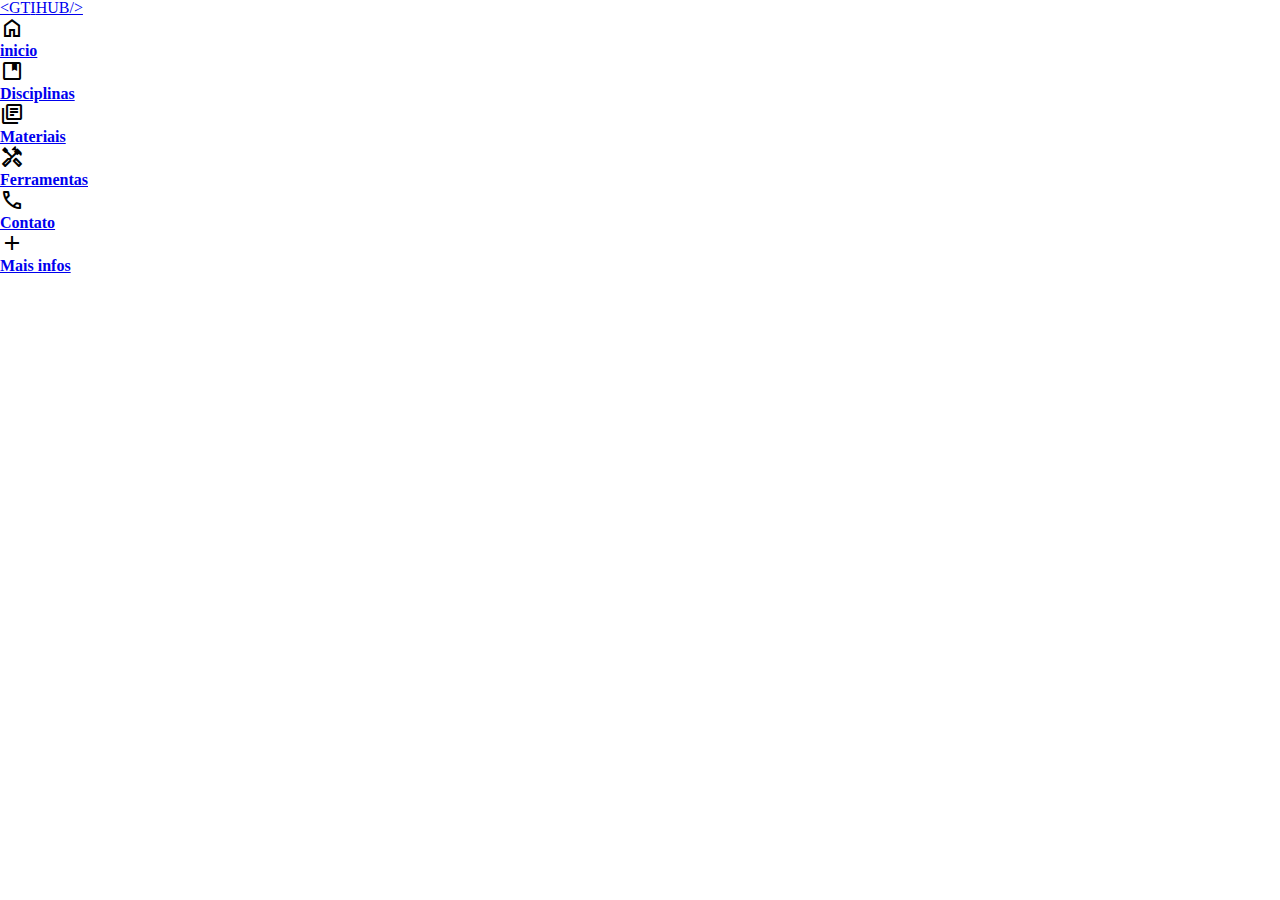
==== pages/contact.html @ a8d14804 ""feat: update arquives html"" ====
<!DOCTYPE html>
<html lang="pt-br">

<head>
    <meta charset="UTF-8">
    <meta name="viewport" content="width=device-width, initial-scale=1.0">

    <!-- RESET -->
    <link rel="stylesheet" href="/styles/reset.css">

    <!-- GOOGLE FONTS - LATO -->
    <link rel="preconnect" href="https://fonts.googleapis.com">
    <link rel="preconnect" href="https://fonts.gstatic.com" crossorigin>
    <link href="https://fonts.googleapis.com/css2?family=Lato:wght@100;300;400;700;900&display=swap" rel="stylesheet">

    <!-- MATERIAL ICONS -->
    <link rel="stylesheet"
        href="https://fonts.googleapis.com/css2?family=Material+Symbols+Outlined:opsz,wght,FILL,GRAD@24,400,0,0" />

    <!-- OWN CSS -->
    <link rel="stylesheet" href="/styles/contact.css">

    <title>GTI HUB | Contato</title>

</head>

<body class="background">
    <div class="container">
        <aside class="nav">
            <header>
                <div class="container-logo">
                    <a class="link-logo" href="/pages/home.html">
                        <p class="logo">
                            <<span class="letter-gt">GT</span><span class="letter-i">I</span>HUB/>
                        </p>
                    </a>
                </div>
            </header>

            <nav class="main-menu">
                <ul class="list">
                    <!-- Home -->
                    <li class="list-item home">
                        <div class="box">
                            <div class="icon-home">
                                <span class="material-symbols-outlined">
                                    home
                                </span>
                            </div>
                        </div>

                        <a href="/pages/home.html" class="legend">
                            <h3 class="title home-title">inicio</h3>
                        </a>
                    </li>

                    <!-- Disciplina -->
                    <li class="list-item discipline">
                        <div class="box">
                            <div class="icon-discipline">
                                <span class="material-symbols-outlined">
                                    developer_guide
                                </span>
                            </div>
                        </div>
                        <a href="/pages/discipline.html" class="legend">
                            <h3 class="title home-title">Disciplinas</h3>
                        </a>
                    </li>

                    <!-- Materiais -->
                    <li class="list-item materials">
                        <div class="box">
                            <div class="icon-materials">
                                <span class="material-symbols-outlined">
                                    library_books
                                </span>

                            </div>
                        </div>
                        <a href="/pages/material.html" class="legend">
                            <h3 class="title home-title">Materiais</h3>
                        </a>
                    </li>

                    <!-- Ferramentas  -->
                    <li class="list-item tools">
                        <div class="box">
                            <div class="icon-tools">
                                <span class="material-symbols-outlined">
                                    handyman
                                </span>

                            </div>
                        </div>
                        <a href="/pages/tools.html" class="legend">
                            <h3 class="title home-title">Ferramentas</h3>
                        </a>
                    </li>

                    <!-- Contato -->
                    <li class="list-item contact">
                        <div class="box">
                            <div class="icon-contact">
                                <span class="material-symbols-outlined">
                                    call
                                </span>

                            </div>
                        </div>
                        <a href="/pages/contact.html" class="legend">
                            <h3 class="title home-title">Contato</h3>
                        </a>
                    </li>

                    <!-- Mais infos -->
                    <li class="list-item more-infos">
                        <div class="box">
                            <div class="icon-more-infos">
                                <span class="material-symbols-outlined">
                                    add
                                </span>

                            </div>
                        </div>
                        <a href="/pages/more_infos.html" class="legend">
                            <h3 class="title home-title">Mais infos</h3>
                        </a>
                    </li>
                </ul>
            </nav>
        </aside>

        <main class="container-main">

            <!-- <div class="name-discipline">
                <h3 class="name">Desenvolvimento Web II</h3>
            </div> -->

            <div class="container-contents">




            </div>


        </main>
    </div>

</body>

</html>
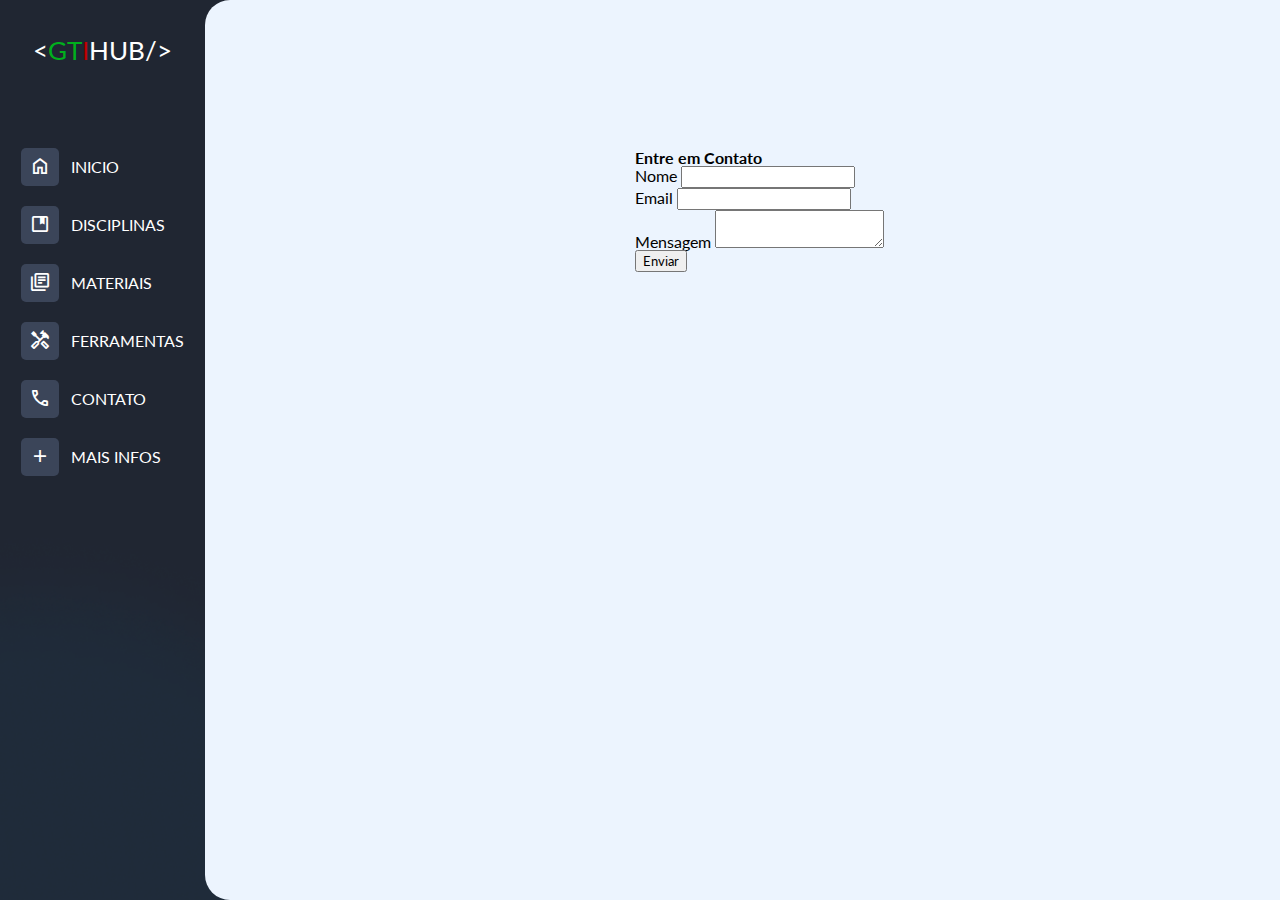
==== commit 42eff5c1: ""feat: added html files"" ====
--- a/pages/contact.html
+++ b/pages/contact.html
@@ -133,21 +133,43 @@
 
         <main class="container-main">
 
-            <!-- <div class="name-discipline">
-                <h3 class="name">Desenvolvimento Web II</h3>
-            </div> -->
-
             <div class="container-contents">
 
+                <div class="container-contact">
 
+                    <div class="title-contact">
+                        <h2>Entre em Contato</h2>
+                    </div>
 
+                    <form class="contact-form">
+
+                        <div class="form-group">
+                            <label for="name">Nome</label>
+                            <input type="text" id="name" name="name" required>
+                        </div>
+                        <div class="form-group">
+                            <label for="email">Email</label>
+                            <input type="email" id="email" name="email" required>
+                        </div>
+                        <div class="form-group">
+                            <label for="message">Mensagem</label>
+                            <textarea id="message" name="message"></textarea>
+                        </div>
+
+                        <div class="container-submit">
+                            <button id="btn-submit" type="submit" onclick="submitInfos()">Enviar</button>
+                        </div>
+                    </form>
+
+                </div>
 
             </div>
 
+        </main>
 
-        </main>
     </div>
 
+    <script src="/js/contact.js"></script>
 </body>
 
 </html>--- a/styles/contact.css
+++ b/styles/contact.css
@@ -0,0 +1,132 @@
+:root {
+  --color-green-logo: #00B01D;
+  --color-red-logo: #BE0000;
+  --color-white-logo: #ffff;
+  --color-bgboxicons: #3B4559;
+  --color-links-nav: #ffff;
+  --bg-color-main: #ECF4FE;
+}
+
+* {
+  box-sizing: border-box;
+  font-family: "Lato", Verdana, sans-serif;
+}
+
+.background {
+  background-image: url("/assets/images/background.png");
+  background-repeat: no-repeat;
+  background-position: center;
+  background-size: cover;
+}
+
+.container {
+  width: 100vw;
+  height: 100vh;
+  display: flex;
+  flex-direction: row;
+}
+
+.nav header {
+  display: flex;
+  justify-content: center;
+}
+.nav .container-logo {
+  width: 180px;
+  height: 100px;
+  display: flex;
+  justify-content: center;
+  align-items: center;
+}
+.nav .container-logo .link-logo {
+  text-decoration: none;
+}
+.nav .container-logo .link-logo .logo {
+  color: var(--color-white-logo);
+  font-size: 26px;
+  font-weight: 400;
+}
+.nav .container-logo .link-logo .logo .letter-gt {
+  color: var(--color-green-logo);
+}
+.nav .container-logo .link-logo .logo .letter-i {
+  color: var(--color-red-logo);
+}
+.nav .container-logo .logo:hover {
+  cursor: pointer;
+}
+.nav .main-menu {
+  margin-top: 3rem;
+  width: auto;
+}
+.nav .main-menu .list {
+  width: -moz-fit-content;
+  width: fit-content;
+  margin: 0 1.3rem;
+  display: flex;
+  justify-content: center;
+  flex-direction: column;
+  gap: 20px;
+}
+.nav .main-menu .list .list-item {
+  display: flex;
+  align-items: center;
+  color: var(--color-white-logo);
+}
+.nav .main-menu .list .legend {
+  width: -moz-max-content;
+  width: max-content;
+  align-items: center;
+  color: var(--color-white-logo);
+  text-decoration: none;
+}
+.nav .main-menu .list .list-item:hover {
+  background-color: #7a7878;
+  border-radius: 5px;
+  cursor: pointer;
+}
+.nav .main-menu .list .legend .title {
+  width: -moz-fit-content;
+  width: fit-content;
+  text-transform: uppercase;
+  font-weight: 400;
+  text-decoration: none;
+}
+.nav .main-menu .list .box {
+  background-color: var(--color-bgboxicons);
+  height: 38px;
+  width: 38px;
+  border-radius: 5px;
+  display: flex;
+  justify-content: center;
+  align-items: center;
+  margin-right: 12px;
+}
+.nav .main-menu .list .box .material-symbols-outlined {
+  color: var(--color-white-logo);
+  font-size: 22px;
+}
+.nav .credits {
+  position: absolute;
+  bottom: 0;
+}
+.nav .credits .title-credits {
+  font-size: 14px;
+  margin: 10px 5px;
+  color: white;
+  opacity: 0.9;
+}
+
+.container-main {
+  width: 100%;
+  height: 100%;
+  background-color: var(--bg-color-main);
+  border-radius: 25px 0 0 25px;
+  display: flex;
+  justify-content: center;
+  align-items: flex-end;
+  flex-direction: column;
+}
+.container-main .container-contents {
+  width: 60%;
+  height: 600px;
+}/*# sourceMappingURL=contact.css.map */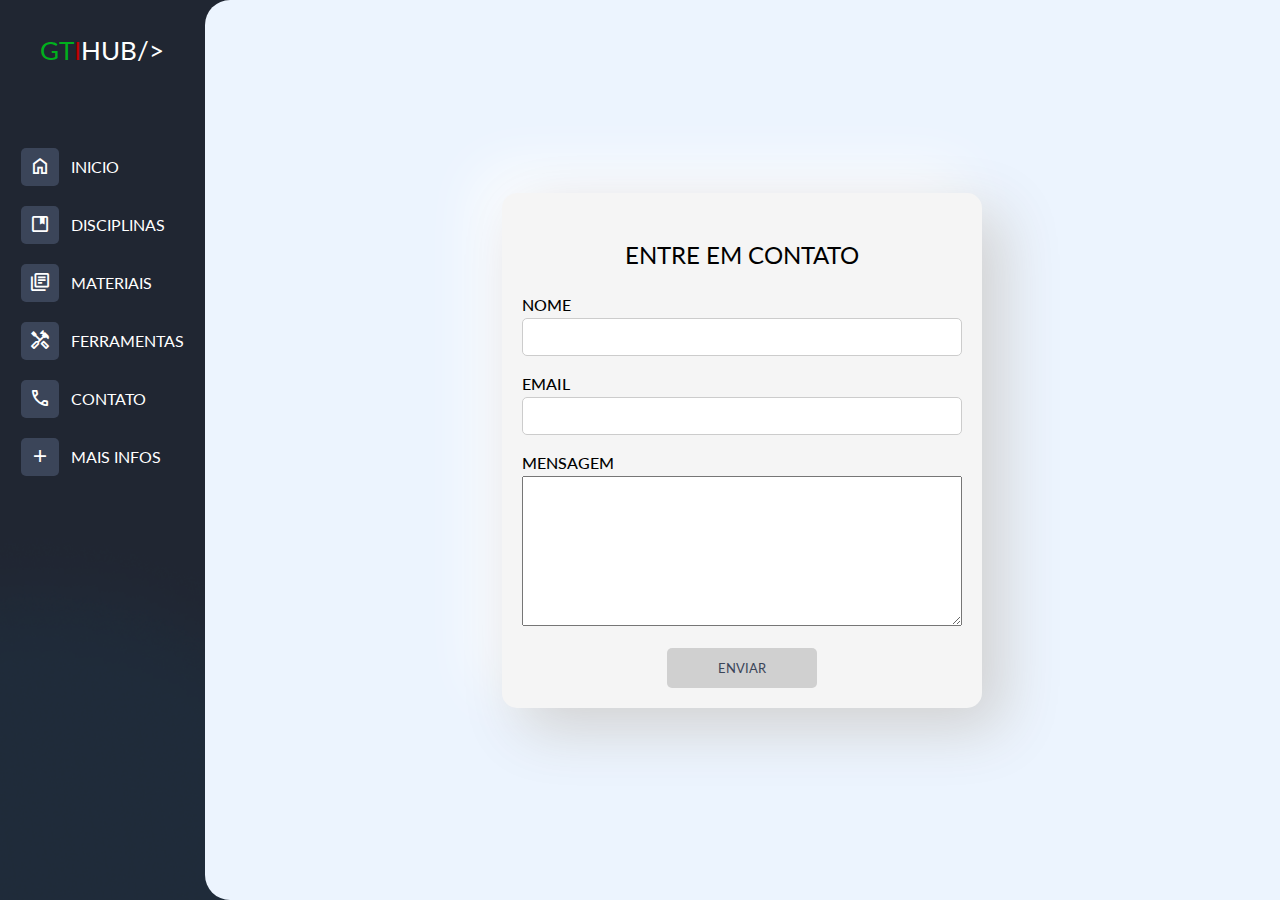
==== commit e59bb5af: ""feat: refactoring urls of page"" ====
--- a/pages/contact.html
+++ b/pages/contact.html
@@ -6,7 +6,7 @@
     <meta name="viewport" content="width=device-width, initial-scale=1.0">
 
     <!-- RESET -->
-    <link rel="stylesheet" href="/styles/reset.css">
+    <link rel="stylesheet" href="../styles/reset.css">
 
     <!-- GOOGLE FONTS - LATO -->
     <link rel="preconnect" href="https://fonts.googleapis.com">
@@ -18,7 +18,7 @@
         href="https://fonts.googleapis.com/css2?family=Material+Symbols+Outlined:opsz,wght,FILL,GRAD@24,400,0,0" />
 
     <!-- OWN CSS -->
-    <link rel="stylesheet" href="/styles/contact.css">
+    <link rel="stylesheet" href="../styles/contact.css">
 
     <title>GTI HUB | Contato</title>
 
@@ -29,9 +29,9 @@
         <aside class="nav">
             <header>
                 <div class="container-logo">
-                    <a class="link-logo" href="/pages/home.html">
+                    <a class="link-logo" href="../index.html">
                         <p class="logo">
-                            <<span class="letter-gt">GT</span><span class="letter-i">I</span>HUB/>
+                            <span class="letter-gt">GT</span><span class="letter-i">I</span>HUB/>
                         </p>
                     </a>
                 </div>
@@ -49,7 +49,7 @@
                             </div>
                         </div>
 
-                        <a href="/pages/home.html" class="legend">
+                        <a href="../index.html" class="legend">
                             <h3 class="title home-title">inicio</h3>
                         </a>
                     </li>
@@ -63,7 +63,7 @@
                                 </span>
                             </div>
                         </div>
-                        <a href="/pages/discipline.html" class="legend">
+                        <a href="../pages/discipline.html" class="legend">
                             <h3 class="title home-title">Disciplinas</h3>
                         </a>
                     </li>
@@ -78,7 +78,7 @@
 
                             </div>
                         </div>
-                        <a href="/pages/material.html" class="legend">
+                        <a href="../pages/material.html" class="legend">
                             <h3 class="title home-title">Materiais</h3>
                         </a>
                     </li>
@@ -93,7 +93,7 @@
 
                             </div>
                         </div>
-                        <a href="/pages/tools.html" class="legend">
+                        <a href="../pages/tools.html" class="legend">
                             <h3 class="title home-title">Ferramentas</h3>
                         </a>
                     </li>
@@ -108,7 +108,7 @@
 
                             </div>
                         </div>
-                        <a href="/pages/contact.html" class="legend">
+                        <a href="../pages/contact.html" class="legend">
                             <h3 class="title home-title">Contato</h3>
                         </a>
                     </li>
@@ -123,7 +123,7 @@
 
                             </div>
                         </div>
-                        <a href="/pages/more_infos.html" class="legend">
+                        <a href="../pages/more_infos.html" class="legend">
                             <h3 class="title home-title">Mais infos</h3>
                         </a>
                     </li>
@@ -141,7 +141,7 @@
                         <h2>Entre em Contato</h2>
                     </div>
 
-                    <form class="contact-form">
+                    <form class="contact-form" action="dados.php">
 
                         <div class="form-group">
                             <label for="name">Nome</label>
@@ -169,7 +169,7 @@
 
     </div>
 
-    <script src="/js/contact.js"></script>
+    <script src="../js/contact.js"></script>
 </body>
 
 </html>--- a/styles/contact.css
+++ b/styles/contact.css
@@ -71,6 +71,7 @@
   display: flex;
   align-items: center;
   color: var(--color-white-logo);
+  transition: background-color 0.7s ease;
 }
 .nav .main-menu .list .legend {
   width: -moz-max-content;
@@ -121,12 +122,68 @@
   height: 100%;
   background-color: var(--bg-color-main);
   border-radius: 25px 0 0 25px;
+}
+.container-main .container-contents {
+  height: 100vh;
+  display: flex;
+  flex-direction: row;
+  justify-content: center;
+  align-items: center;
+}
+.container-main .container-contents .container-contact {
+  color: black;
+  width: 480px;
+  text-transform: uppercase;
+  padding: 20px;
+  border-radius: 15px;
+  background: #f5f5f5;
+  box-shadow: 20px 20px 60px #d0d0d0, -20px -20px 60px #ffffff;
+}
+.container-main .container-contents .container-contact .title-contact {
   display: flex;
   justify-content: center;
-  align-items: flex-end;
-  flex-direction: column;
+  margin: 30px 0;
 }
-.container-main .container-contents {
-  width: 60%;
-  height: 600px;
+.container-main .container-contents .container-contact .title-contact h2 {
+  font-size: 24px;
+  font-weight: 400;
+}
+.container-main .container-contents .container-contact .form-group {
+  font-weight: 500;
+  margin-bottom: 20px;
+}
+.container-main .container-contents .container-contact .form-group label {
+  display: block;
+  margin-bottom: 5px;
+}
+.container-main .container-contents .container-contact .form-group input[type=text],
+.container-main .container-contents .container-contact .form-group input[type=email] {
+  width: 100%;
+  padding: 10px;
+  border: 1px solid #ccc;
+  border-radius: 5px;
+}
+.container-main .container-contents .container-contact .form-group textarea {
+  width: 100%;
+  height: 150px;
+}
+.container-main .container-contents .container-contact .container-submit {
+  width: 100%;
+  display: flex;
+  justify-content: center;
+  align-content: center;
+}
+.container-main .container-contents .container-contact .container-submit button {
+  height: 40px;
+  width: 150px;
+  text-transform: uppercase;
+  background-color: #d0d0d0;
+  color: var(--color-bgboxicons);
+  border: none;
+  border-radius: 5px;
+  cursor: pointer;
+}
+.container-main .container-contents .container-contact .container-submit button:hover {
+  background-color: #3B4559;
+  color: white;
 }/*# sourceMappingURL=contact.css.map */